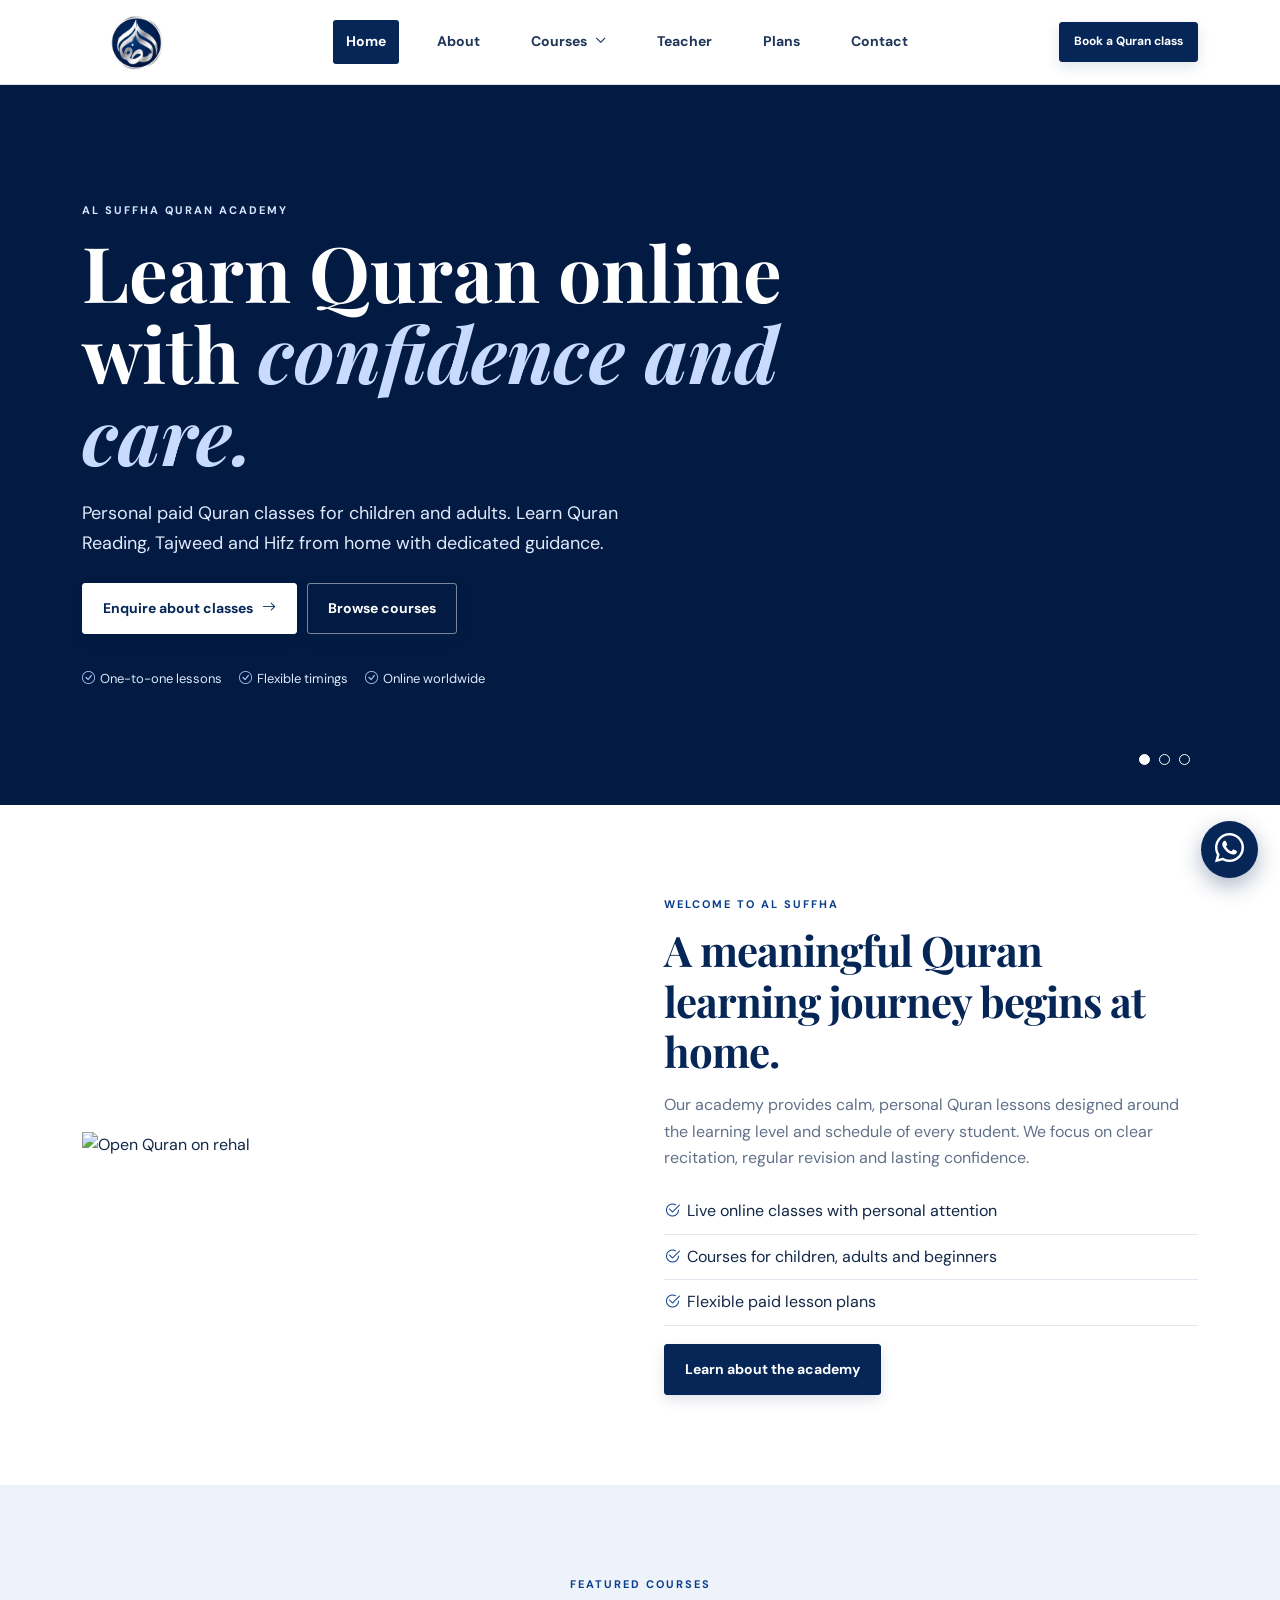
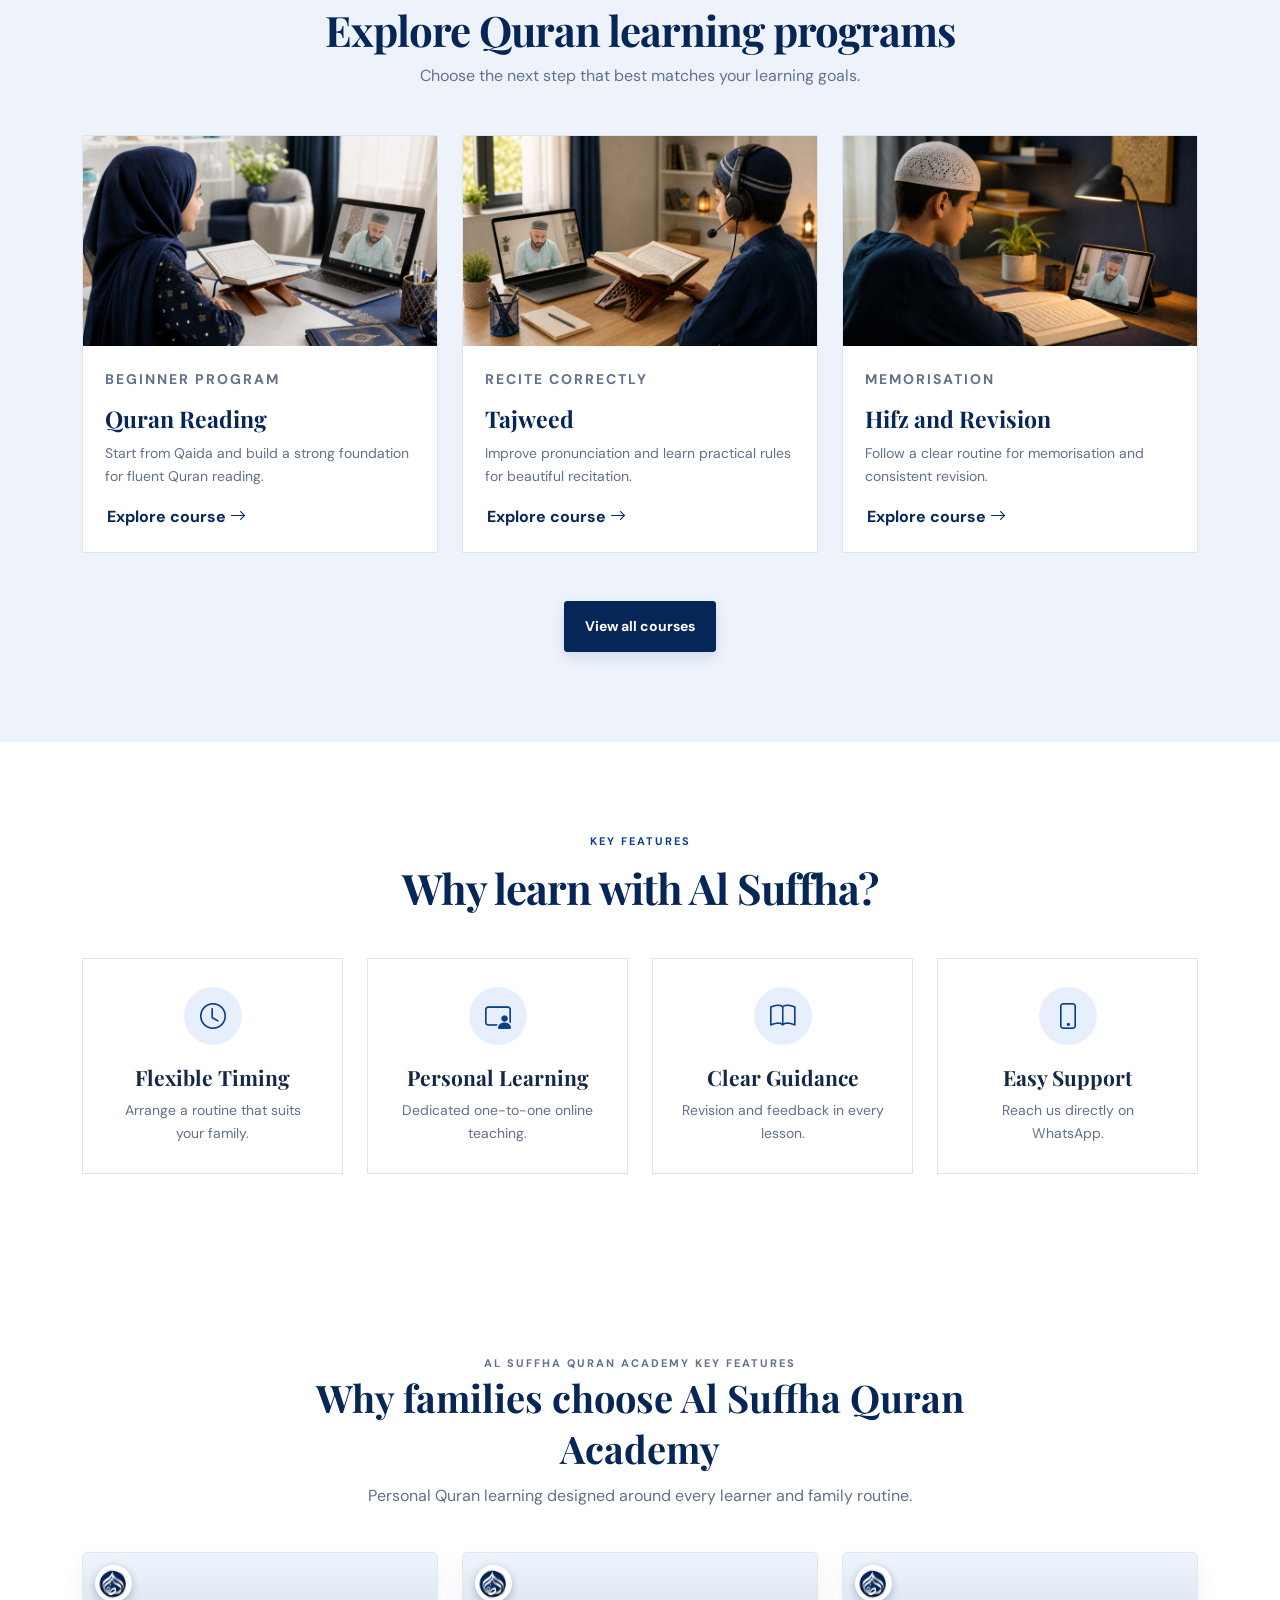
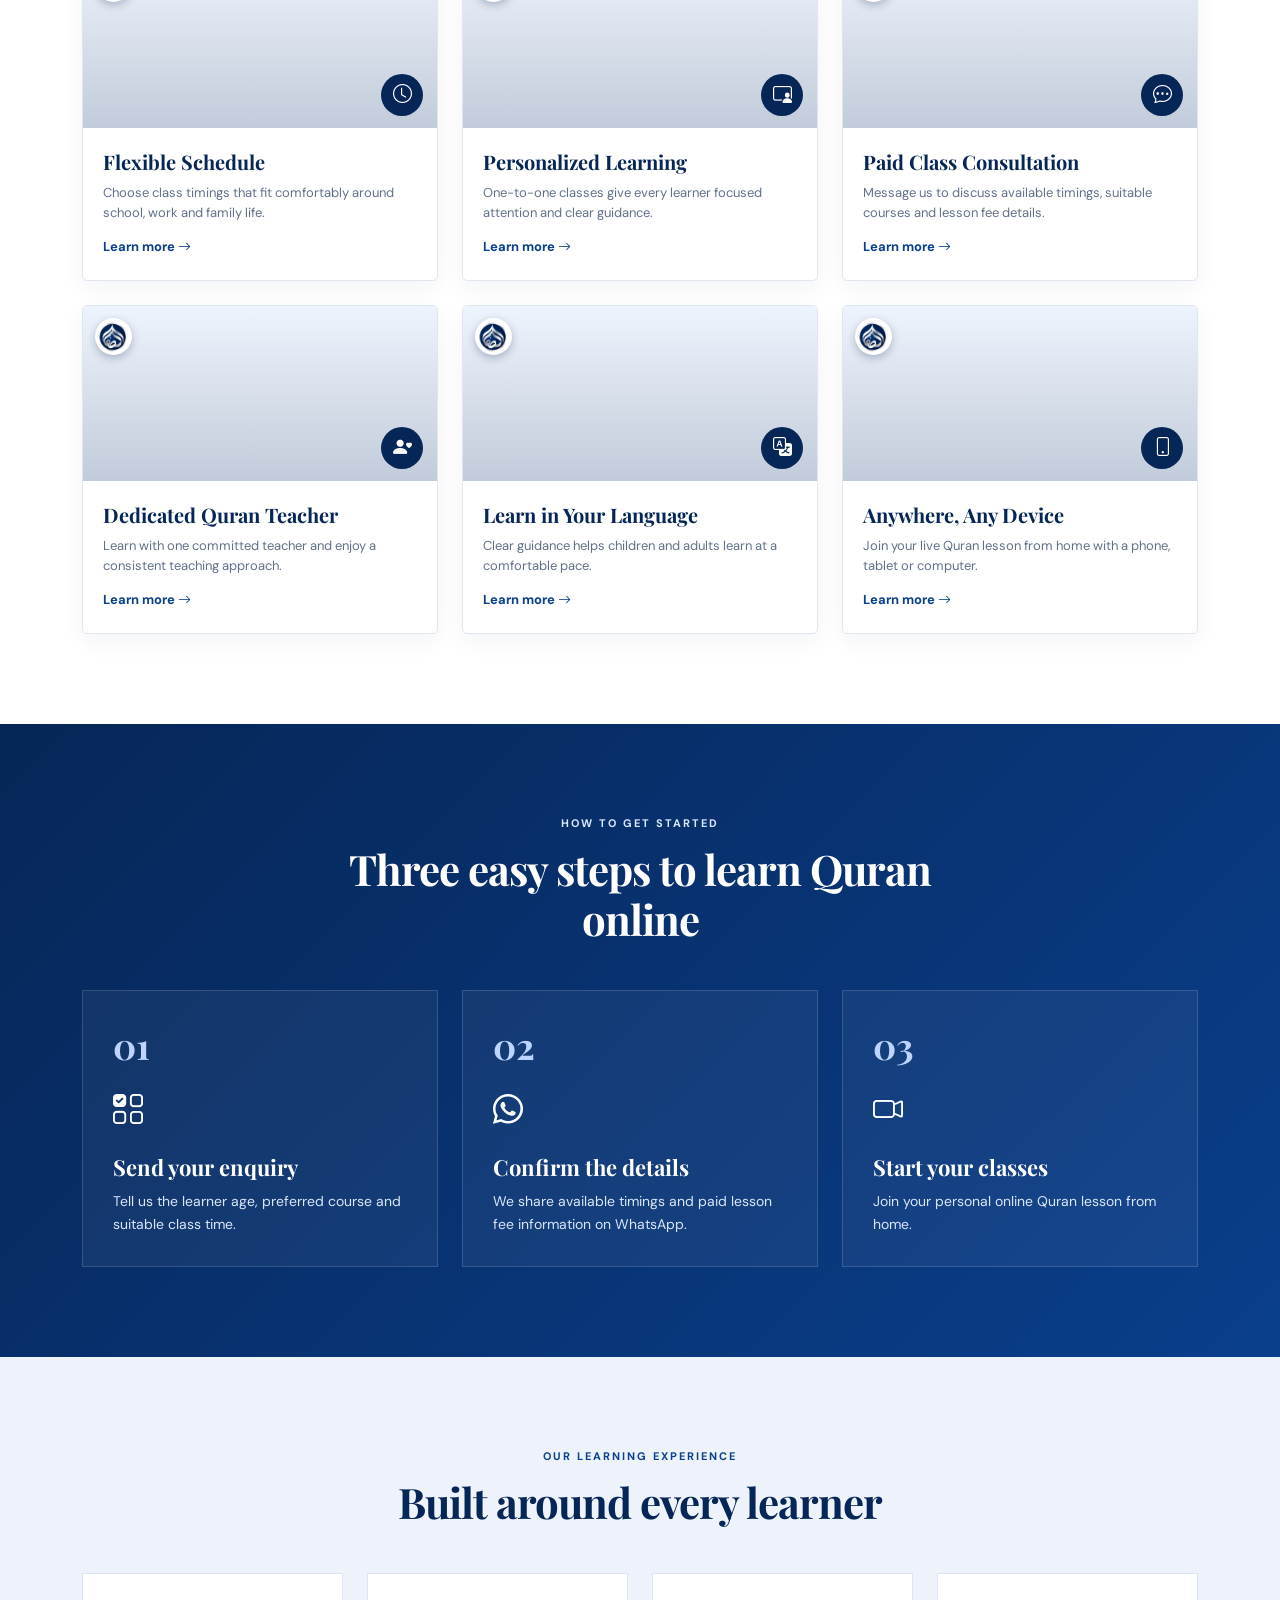
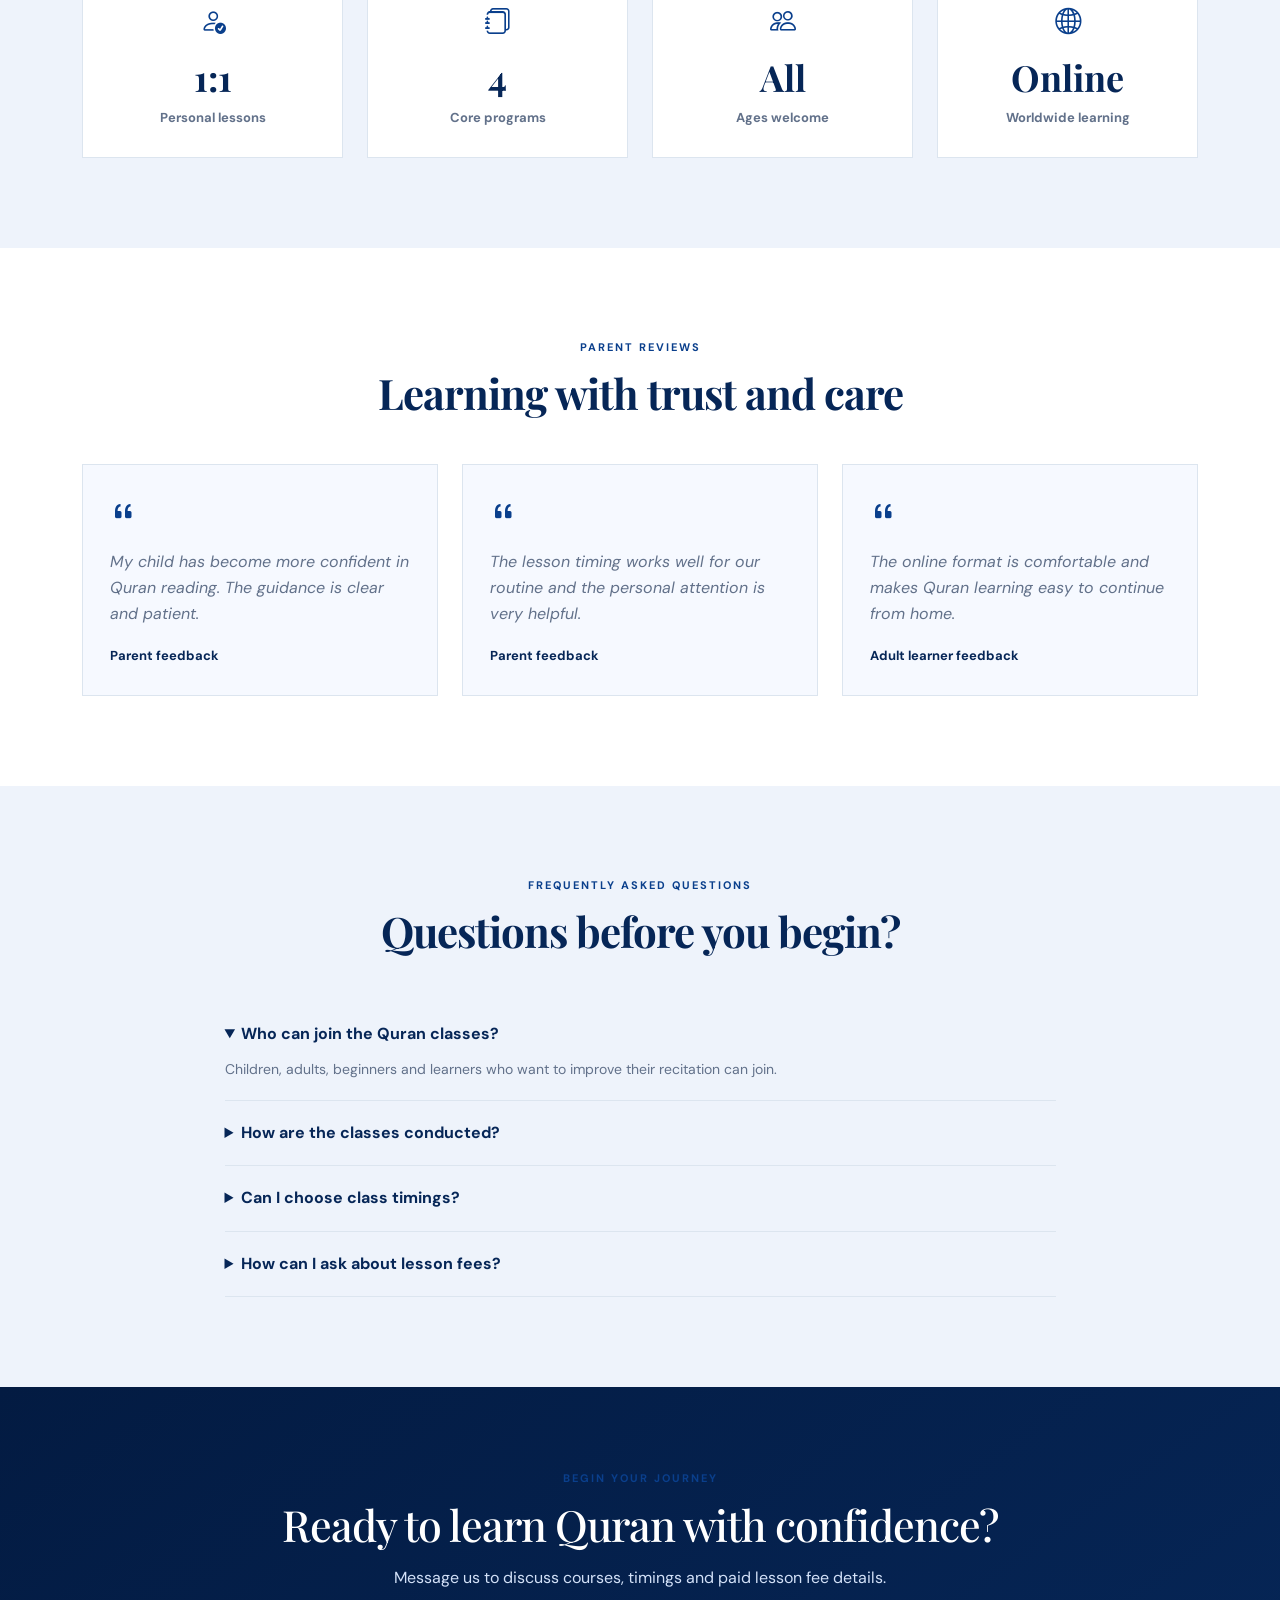
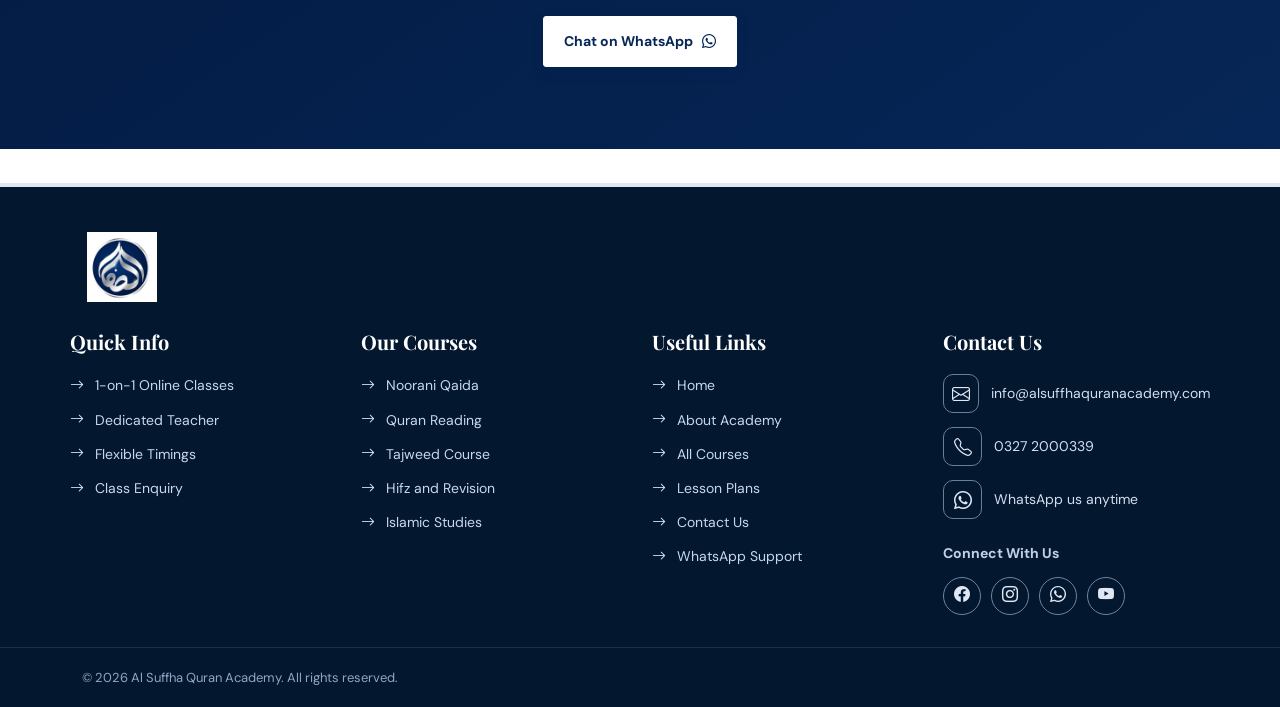
==== index.html @ f65ace81 "first commit" ====
<!doctype html><html lang="en"><head><meta charset="utf-8"><meta name="viewport" content="width=device-width,initial-scale=1"><title>Al Suffha Quran Academy | Learn Quran Online</title><meta name="description" content="Personal paid online Quran classes for children and adults."><link href="https://fonts.googleapis.com/css2?family=DM+Sans:wght@400;500;600;700&family=Playfair+Display:ital,wght@0,600;0,700;1,600&display=swap" rel="stylesheet"><link href="assets/vendor/bootstrap/css/bootstrap.min.css" rel="stylesheet"><link href="assets/vendor/bootstrap-icons/bootstrap-icons.css" rel="stylesheet"><link href="assets/css/main.css" rel="stylesheet"><link href="assets/css/responsive.css" rel="stylesheet"><style>
.ref-hero{min-height:720px;display:flex;align-items:center;position:relative;color:#fff;background:#031b42;overflow:hidden}.ref-hero:before{content:'';position:absolute;inset:0;background:linear-gradient(90deg,#031b42 0%,#031b42e8 44%,#031b4290 70%,#031b421f);z-index:1}.ref-hero:after{content:'';position:absolute;inset:0;background:url('https://images.unsplash.com/photo-1650083731760-d37a9ab6cf39?auto=format&fit=crop&w=2000&q=90') center/cover}.ref-hero .container{position:relative;z-index:2}.ref-hero h1{font:700 clamp(47px,6vw,80px)/1.06 'Playfair Display',serif;max-width:780px}.ref-hero h1 em{color:#c8dbff}.ref-hero .q-lead{color:#e0eafb;max-width:600px}.ref-hero .q-eyebrow{color:#d9e6ff}.ref-hero .q-button-light{background:#fff;color:var(--navy);border-color:#fff}.ref-hero .outline-btn{background:transparent;color:#fff;border-color:#ffffff77;margin-left:10px}.hero-points{display:flex;flex-wrap:wrap;gap:17px;margin-top:34px;font-size:13px;color:#dce8fa}.hero-points i{color:#a9c8ff;margin-right:5px}.welcome-img{width:100%;height:455px;object-fit:cover}.section-title{font:700 43px/1.18 'Playfair Display',serif;color:var(--navy)}.course-ref{overflow:hidden;height:100%;background:#fff;border:1px solid #dce4ef}.course-ref img{width:100%;height:210px;object-fit:cover}.course-ref div{padding:22px}.course-ref h3{font:700 23px 'Playfair Display',serif;color:var(--navy)}.course-ref p{color:var(--muted);font-size:14px}.feature-ref{height:100%;padding:28px;border:1px solid #dbe4f0;background:#fff;text-align:center}.feature-ref i{display:grid;place-items:center;width:58px;height:58px;border-radius:50%;margin:0 auto 18px;background:#e7effc;color:var(--blue);font-size:26px}.feature-ref h3{font:700 21px 'Playfair Display',serif}.feature-ref p{font-size:14px;color:var(--muted);margin:0}.steps-band{background:linear-gradient(135deg,var(--navy),var(--blue));color:#fff}.steps-band .q-eyebrow{color:#d9e7ff}.step-ref{position:relative;height:100%;padding:30px;background:#ffffff0c;border:1px solid #ffffff25}.step-ref span{font:700 36px 'Playfair Display',serif;color:#bcd4ff}.step-ref i{font-size:30px;margin:17px 0;display:block;color:#fff}.step-ref h3{font:700 22px 'Playfair Display',serif}.step-ref p{color:#dae6f8;font-size:14px;margin:0}.impact-card{height:100%;padding:27px;text-align:center;background:#fff;border:1px solid #dce5ef}.impact-card i{font-size:26px;color:var(--blue)}.impact-card strong{display:block;margin:9px 0 3px;font:700 36px 'Playfair Display',serif;color:var(--navy)}.impact-card span{font-size:13px;color:var(--muted);font-weight:700}.review-ref{height:100%;padding:27px;background:#f6f9ff;border:1px solid #dce5ef}.review-ref i{font-size:26px;color:var(--blue)}.review-ref p{font-style:italic;color:var(--muted);margin:14px 0}.review-ref strong{font-size:13px;color:var(--navy)}.faq-ref details{padding:19px 0;border-bottom:1px solid #dce5ef}.faq-ref summary{font-weight:700;color:var(--navy);cursor:pointer}.faq-ref p{margin:11px 0 0;color:var(--muted);font-size:14px}@media(max-width:575px){.ref-hero{min-height:610px}.ref-hero:before{background:#031b42df}.ref-hero h1{font-size:44px}.outline-btn{margin:9px 0 0!important}.welcome-img{height:310px}.section-title{font-size:34px}}</style></head>
<body class="quran-site"><header class="q-header"><div class="container d-flex justify-content-between align-items-center"><a class="q-brand" href="index.html"><span>Al Suffha Quran Academy</span></a><nav class="q-nav"><a href="index.html" class="active">Home</a><a href="about.html">About</a><a href="courses.html">Courses</a><a href="trainers.html">Teacher</a><a href="pricing.html">Plans</a><a href="contact.html">Contact</a></nav><a class="q-button q-button-sm" href="contact.html">Book a Quran class</a></div></header>
<main><section class="ref-hero"><div class="container"><p class="q-eyebrow">AL SUFFHA QURAN ACADEMY</p><h1>Learn Quran online with <em>confidence and care.</em></h1><p class="q-lead">Personal paid Quran classes for children and adults. Learn Quran Reading, Tajweed and Hifz from home with dedicated guidance.</p><a class="q-button q-button-light" href="contact.html">Enquire about classes <i class="bi bi-arrow-right"></i></a><a class="q-button outline-btn" href="courses.html">Browse courses</a><div class="hero-points"><span><i class="bi bi-check-circle"></i>One-to-one lessons</span><span><i class="bi bi-check-circle"></i>Flexible timings</span><span><i class="bi bi-check-circle"></i>Online worldwide</span></div></div></section>
<section class="q-section"><div class="container"><div class="row align-items-center g-5"><div class="col-lg-6"><img class="welcome-img" src="https://images.unsplash.com/photo-1646205037017-c95da70fe001?auto=format&fit=crop&w=1200&q=85" alt="Open Quran on rehal"></div><div class="col-lg-6"><p class="q-eyebrow">WELCOME TO AL SUFFHA</p><h2 class="section-title">A meaningful Quran learning journey begins at home.</h2><p class="q-muted mt-3">Our academy provides calm, personal Quran lessons designed around the learning level and schedule of every student. We focus on clear recitation, regular revision and lasting confidence.</p><ul class="q-list"><li><i class="bi bi-check2-circle"></i>Live online classes with personal attention</li><li><i class="bi bi-check2-circle"></i>Courses for children, adults and beginners</li><li><i class="bi bi-check2-circle"></i>Flexible paid lesson plans</li></ul><a class="q-button" href="about.html">Learn about the academy</a></div></div></div></section>
<section class="q-section q-soft"><div class="container"><div class="q-section-head"><p class="q-eyebrow">FEATURED COURSES</p><h2 class="section-title">Explore Quran learning programs</h2><p>Choose the next step that best matches your learning goals.</p></div><div class="row g-4"><div class="col-md-4"><article class="course-ref"><img src="assets/img/course-quran-reading-online.png" alt="Quran Reading"><div><p class="q-eyebrow">BEGINNER PROGRAM</p><h3>Quran Reading</h3><p>Start from Qaida and build a strong foundation for fluent Quran reading.</p><a class="q-link" href="courses.html">Explore course <i class="bi bi-arrow-right"></i></a></div></article></div><div class="col-md-4"><article class="course-ref"><img src="assets/img/course-tajweed-online.png" alt="Tajweed"><div><p class="q-eyebrow">RECITE CORRECTLY</p><h3>Tajweed</h3><p>Improve pronunciation and learn practical rules for beautiful recitation.</p><a class="q-link" href="courses.html">Explore course <i class="bi bi-arrow-right"></i></a></div></article></div><div class="col-md-4"><article class="course-ref"><img src="assets/img/course-hifz-online.png" alt="Hifz"><div><p class="q-eyebrow">MEMORISATION</p><h3>Hifz and Revision</h3><p>Follow a clear routine for memorisation and consistent revision.</p><a class="q-link" href="courses.html">Explore course <i class="bi bi-arrow-right"></i></a></div></article></div></div><div class="text-center mt-5"><a class="q-button" href="courses.html">View all courses</a></div></div></section>
<section class="q-section"><div class="container"><div class="q-section-head"><p class="q-eyebrow">KEY FEATURES</p><h2 class="section-title">Why learn with Al Suffha?</h2></div><div class="row g-4"><div class="col-md-3 col-6"><article class="feature-ref"><i class="bi bi-clock"></i><h3>Flexible Timing</h3><p>Arrange a routine that suits your family.</p></article></div><div class="col-md-3 col-6"><article class="feature-ref"><i class="bi bi-person-video3"></i><h3>Personal Learning</h3><p>Dedicated one-to-one online teaching.</p></article></div><div class="col-md-3 col-6"><article class="feature-ref"><i class="bi bi-book"></i><h3>Clear Guidance</h3><p>Revision and feedback in every lesson.</p></article></div><div class="col-md-3 col-6"><article class="feature-ref"><i class="bi bi-phone"></i><h3>Easy Support</h3><p>Reach us directly on WhatsApp.</p></article></div></div></div></section>
<section class="q-section steps-band"><div class="container"><div class="q-section-head"><p class="q-eyebrow">HOW TO GET STARTED</p><h2 class="text-white section-title">Three easy steps to learn Quran online</h2></div><div class="row g-4"><div class="col-md-4"><article class="step-ref"><span>01</span><i class="bi bi-ui-checks-grid"></i><h3>Send your enquiry</h3><p>Tell us the learner age, preferred course and suitable class time.</p></article></div><div class="col-md-4"><article class="step-ref"><span>02</span><i class="bi bi-whatsapp"></i><h3>Confirm the details</h3><p>We share available timings and paid lesson fee information on WhatsApp.</p></article></div><div class="col-md-4"><article class="step-ref"><span>03</span><i class="bi bi-camera-video"></i><h3>Start your classes</h3><p>Join your personal online Quran lesson from home.</p></article></div></div></div></section>
<section class="q-section q-soft"><div class="container"><div class="q-section-head"><p class="q-eyebrow">OUR LEARNING EXPERIENCE</p><h2 class="section-title">Built around every learner</h2></div><div class="row g-4"><div class="col-6 col-lg-3"><div class="impact-card"><i class="bi bi-person-check"></i><strong>1:1</strong><span>Personal lessons</span></div></div><div class="col-6 col-lg-3"><div class="impact-card"><i class="bi bi-journals"></i><strong>4</strong><span>Core programs</span></div></div><div class="col-6 col-lg-3"><div class="impact-card"><i class="bi bi-people"></i><strong>All</strong><span>Ages welcome</span></div></div><div class="col-6 col-lg-3"><div class="impact-card"><i class="bi bi-globe2"></i><strong>Online</strong><span>Worldwide learning</span></div></div></div></div></section>
<section class="q-section"><div class="container"><div class="q-section-head"><p class="q-eyebrow">PARENT REVIEWS</p><h2 class="section-title">Learning with trust and care</h2></div><div class="row g-4"><div class="col-md-4"><article class="review-ref"><i class="bi bi-quote"></i><p>My child has become more confident in Quran reading. The guidance is clear and patient.</p><strong>Parent feedback</strong></article></div><div class="col-md-4"><article class="review-ref"><i class="bi bi-quote"></i><p>The lesson timing works well for our routine and the personal attention is very helpful.</p><strong>Parent feedback</strong></article></div><div class="col-md-4"><article class="review-ref"><i class="bi bi-quote"></i><p>The online format is comfortable and makes Quran learning easy to continue from home.</p><strong>Adult learner feedback</strong></article></div></div></div></section>
<section class="q-section q-soft"><div class="container"><div class="q-section-head"><p class="q-eyebrow">FREQUENTLY ASKED QUESTIONS</p><h2 class="section-title">Questions before you begin?</h2></div><div class="row justify-content-center"><div class="col-lg-9 faq-ref"><details open><summary>Who can join the Quran classes?</summary><p>Children, adults, beginners and learners who want to improve their recitation can join.</p></details><details><summary>How are the classes conducted?</summary><p>Lessons are live and online. You can join with a phone, tablet or computer.</p></details><details><summary>Can I choose class timings?</summary><p>Yes. We discuss available timings and arrange a suitable routine.</p></details><details><summary>How can I ask about lesson fees?</summary><p>Message us on WhatsApp with learner details to receive current paid lesson fee information.</p></details></div></div></div></section>
<section class="q-cta"><div class="container"><p class="q-eyebrow">BEGIN YOUR JOURNEY</p><h2>Ready to learn Quran with confidence?</h2><p>Message us to discuss courses, timings and paid lesson fee details.</p><a class="q-button q-button-light" href="https://wa.me/923272000339">Chat on WhatsApp <i class="bi bi-whatsapp"></i></a></div></section></main>
<footer class="q-footer"><div class="container"><div class="row gy-4"><div class="col-lg-5"><h4>Al Suffha Quran Academy</h4><p>Personal online Quran learning for children and adults. Learn with purpose, grow with faith.</p></div><div class="col-6 col-lg-2"><h4>Explore</h4><ul><li><a href="about.html">About us</a></li><li><a href="courses.html">Our courses</a></li><li><a href="trainers.html">Teacher</a></li></ul></div><div class="col-6 col-lg-2"><h4>Support</h4><ul><li><a href="contact.html">Class enquiry</a></li><li><a href="pricing.html">Lesson plans</a></li><li><a href="https://wa.me/923272000339">WhatsApp us</a></li></ul></div><div class="col-lg-3"><h4>Contact</h4><p>0327 2000339<br>info@alsuffhaquranacademy.com<br>Online — Worldwide</p></div></div><div class="q-footer-bottom">© 2026 Al Suffha Quran Academy. All rights reserved.</div></div></footer><script src="assets/js/quran-mobile.js"></script></body></html>
---- assets/css/main.css ----
:root{--navy:#062657;--navy-deep:#031b42;--blue:#0a3f8c;--silver:#d9dde5;--silver-dark:#9fa8b8;--cream:#f6f8fc;--soft:#eef3fb;--text:#132847;--muted:#62718a}*{box-sizing:border-box}body.quran-site{margin:0;padding-top:85px;color:var(--text);font:16px/1.65 'DM Sans',Arial,sans-serif}.q-header{position:fixed;top:0;right:0;left:0;z-index:1000;background:#fffffff5;padding:11px 0;border-bottom:1px solid #dce3ee;backdrop-filter:blur(12px)}.q-brand{display:block;width:112px;height:62px;background:url('../img/al-suffha-logo.png') center/contain no-repeat;text-decoration:none}.q-brand>span{display:none}.q-nav{display:flex;gap:25px}.q-nav a{color:#1f3658;text-decoration:none;font-size:14px;font-weight:700}.q-nav a:hover,.q-nav .active{color:var(--blue)}.q-button{display:inline-flex;gap:9px;align-items:center;padding:13px 20px;background:var(--navy);border:1px solid var(--navy);border-radius:3px;color:#fff;text-decoration:none;font-size:14px;font-weight:700;box-shadow:0 5px 13px #06265720}.q-button:hover{background:var(--blue);border-color:var(--blue);color:#fff}.q-button-sm{padding:9px 14px;font-size:12px}.q-eyebrow{margin:0 0 12px;color:var(--blue);font-size:11px;font-weight:700;letter-spacing:2px}.q-hero{padding:110px 0 95px;background:linear-gradient(120deg,#f7f9fd,#e7eef9);position:relative;overflow:hidden}.q-hero:before{content:'';position:absolute;inset:0;background-image:radial-gradient(#0a3f8c44 1px,transparent 1px);background-size:27px 27px;mask-image:linear-gradient(90deg,transparent 20%,#000)}.q-hero h1,.q-page-hero h1,.q-section h2,.q-cta h2{font-family:'Playfair Display',serif;letter-spacing:-1px}.q-hero h1{font-size:clamp(45px,5vw,70px);line-height:1.08}.q-hero h1 em{color:var(--blue)}.q-lead,.q-page-hero>div>p:not(.q-eyebrow){color:var(--muted);font-size:18px;max-width:630px;margin:24px 0}.q-link{padding:13px 2px;color:var(--navy);font-weight:700;text-decoration:none}.q-trust{display:flex;gap:22px;flex-wrap:wrap;margin-top:34px;font-size:13px}.q-trust i{color:var(--blue)}.q-hero-card{background:linear-gradient(145deg,var(--navy),var(--blue));color:#fff;padding:55px 38px;box-shadow:18px 18px var(--silver)}.q-hero-card p{font-size:11px;color:#dbe6f7;letter-spacing:1.5px;text-transform:uppercase}.arabic{direction:rtl;font:38px serif;margin:30px 0 7px}.q-card-line{height:1px;background:#ffffff55;margin:28px 0}.q-section{padding:90px 0}.q-section h2{font-size:42px;line-height:1.2}.q-section-head{max-width:630px;margin:0 auto 45px;text-align:center}.q-section-head>p:last-child,.q-muted{color:var(--muted)}.q-program,.q-info-card{height:100%;padding:32px 28px;border:1px solid #dce4ef;background:#fff;transition:.2s}.q-program:hover,.q-info-card:hover{box-shadow:0 15px 35px #06265714;transform:translateY(-4px)}.q-program>i,.q-info-card>i{font-size:28px;color:var(--blue)}.q-program h3,.q-info-card h3{font:700 25px 'Playfair Display',serif;margin:17px 0 9px}.q-program p,.q-info-card p{color:var(--muted);font-size:14px}.q-program.featured{background:linear-gradient(145deg,var(--navy),var(--blue));color:#fff;border-color:var(--navy)}.q-program.featured p{color:#ffffffcf}.q-program a{color:var(--blue);font-weight:700;text-decoration:none}.q-program.featured a{color:#dbe8ff}.q-soft{background:var(--soft)}.q-steps>div{display:flex;gap:20px;padding:17px 0;border-bottom:1px solid #ced9e8}.q-steps b{color:var(--blue);font:24px 'Playfair Display',serif}.q-steps small{display:block;color:var(--muted)}.q-page-hero{padding:92px 0 82px;text-align:center;background:linear-gradient(130deg,#f8faff,#e6eefb)}.q-page-hero h1{max-width:820px;margin:auto;font-size:clamp(41px,5vw,62px);line-height:1.15}.q-page-hero>div>p:not(.q-eyebrow){margin:17px auto 0}.q-page-hero .q-button{margin-top:25px}.q-list{list-style:none;padding:0;margin:18px 0}.q-list li{padding:9px 0;border-bottom:1px solid #e2e8f1}.q-list i{color:var(--blue);margin-right:7px}.q-cta{padding:82px 0;background:linear-gradient(145deg,var(--navy-deep),var(--navy));color:#fff;text-align:center}.q-cta h2{font-size:43px}.q-cta>div>p:not(.q-eyebrow){color:#d3e1f8;margin:14px auto 25px}.q-button-light{background:#fff;border-color:#fff;color:var(--navy)}.q-button-light:hover{background:var(--silver);border-color:var(--silver);color:var(--navy)}.q-footer{background:var(--navy-deep);color:#fff;padding:62px 0 25px}.q-footer .container:before{content:'';display:block;width:112px;height:82px;background:url('../img/al-suffha-logo.png') center/contain no-repeat;margin-bottom:18px}.q-footer h4{font:700 18px 'Playfair Display',serif;margin-bottom:16px}.q-footer p,.q-footer li{color:#c2d0e6;font-size:14px}.q-footer ul{list-style:none;padding:0}.q-footer a{color:#e4ecf8;text-decoration:none}.q-footer a:hover{color:#fff}.q-footer-bottom{border-top:1px solid #ffffff1a;margin-top:28px;padding-top:20px;color:#9db0cb;font-size:13px}.q-form{padding:35px;background:var(--soft);border:1px solid #d6e0ef}.q-form label{font-size:13px;font-weight:700;margin-bottom:7px}.q-form input,.q-form select,.q-form textarea{width:100%;padding:12px;border:1px solid #cbd8ea;background:#fff;border-radius:2px}.q-form input:focus,.q-form select:focus,.q-form textarea:focus{outline:2px solid #0a3f8c33;border-color:var(--blue)}.q-map{width:100%;height:400px;border:0;display:block}.q-contact-line{display:flex;gap:14px;align-items:flex-start;margin:18px 0}.q-contact-line i{display:grid;place-items:center;flex:0 0 42px;height:42px;background:var(--soft);color:var(--blue);font-size:19px}.q-contact-line strong,.q-contact-line span{display:block}.q-contact-line span{color:var(--muted);font-size:14px}@media(max-width:991px){.q-nav{display:none}.q-header .q-button-sm{display:none}.q-hero{padding:70px 0}.q-hero-card{margin-top:20px}}@media(max-width:575px){.q-section{padding:62px 0}.q-section h2,.q-cta h2{font-size:34px}.q-hero h1{font-size:43px}}
.q-nav a{position:relative;padding:10px 13px;border-radius:3px}.q-nav a.active{background:var(--navy);color:#fff}.q-nav a.active:hover{background:var(--blue);color:#fff}
---- assets/css/responsive.css ----
.q-mobile-toggle { display: none; }
.q-mobile-menu { display: none; }
.quran-site > .q-footer { margin-top: 34px; }
html, body { max-width: 100%; overflow-x: hidden; }
img { max-width: 100%; }

@media (max-width: 991px) {
  .q-header { padding: 9px 0; }
  .q-header .container { min-height: 58px; }
  .q-brand { width: 94px; height: 54px; flex: 0 0 auto; }
  .q-nav { display: none !important; }
  .q-header .q-button-sm { display: none; }
  .q-mobile-toggle { width: 45px; height: 42px; display: grid; place-items: center; border: 1px solid #d5dfed; border-radius: 3px; background: #fff; color: var(--navy); font-size: 23px; }
  .q-mobile-menu { display: block; position: fixed; inset: 0; z-index: 999; visibility: hidden; opacity: 0; transition: .25s; }
  .q-mobile-menu.is-open { visibility: visible; opacity: 1; }
  .q-mobile-menu__overlay { position: absolute; inset: 0; background: #031b4299; }
  .q-mobile-menu__panel { position: absolute; top: 0; right: 0; width: min(335px, 88vw); height: 100%; overflow-y: auto; padding: 25px; background: #fff; transform: translateX(105%); transition: transform .3s ease; box-shadow: -8px 0 30px #031b4230; }
  .q-mobile-menu.is-open .q-mobile-menu__panel { transform: translateX(0); }
  .q-mobile-menu__head { display: flex; align-items: center; justify-content: space-between; border-bottom: 1px solid #e0e7f0; padding-bottom: 18px; margin-bottom: 14px; }
  .q-mobile-menu__brand { color: var(--navy); font: 700 19px 'Playfair Display',serif; }
  .q-mobile-menu__close { border: 0; background: transparent; color: var(--navy); font-size: 26px; }
  .q-mobile-menu nav a { display: block; padding: 13px 12px; border-bottom: 1px solid #edf0f5; color: var(--text); text-decoration: none; font-weight: 700; }
  .q-mobile-menu nav a.active { margin-top: 7px; background: var(--navy); color: #fff; border-radius: 3px; border-bottom: 0; }
  .q-mobile-menu .q-button { display: flex; justify-content: center; margin-top: 24px; }
  body.q-mobile-lock { overflow: hidden; }
  .premium-hero { min-height: 650px; }
  .premium-hero:before { background: linear-gradient(90deg,#031b42f2,#031b42ce); }
  .intro-panel { margin-top: 0; }
  .intro-panel .row { box-shadow: none; }
  .intro-panel article { min-height: auto; }
  .home-image { height: 390px; }
  .q-page-hero { padding: 70px 0 62px; }
  .q-section { padding: 65px 0; }
  .q-footer { padding-top: 48px; }
  .teacher-info-grid { grid-template-columns: repeat(2, minmax(0, 1fr)); }
  .support-box, .teacher-cta-box { border-radius: 4px; }
  .reference-feature-card, .course-ref, .course-visual-card { min-width: 0; }
}
@media (max-width: 575px) {
  .quran-site > .q-footer { margin-top: 20px; }
  body.quran-site { font-size: 15px; }
  .container { padding-left: 18px; padding-right: 18px; }
  .premium-hero { min-height: 590px; padding: 75px 0; }
  .premium-hero h1 { font-size: 44px; letter-spacing: -1px; }
  .premium-hero .q-lead { font-size: 16px; }
  .premium-hero .q-button { margin: 4px 0; width: 100%; justify-content: center; }
  .hero-note { font-size: 12px; margin-top: 26px; }
  .q-section h2, .q-cta h2 { font-size: 33px; }
  .q-page-hero h1 { font-size: 39px; }
  .q-page-hero>div>p:not(.q-eyebrow) { font-size: 16px; }
  .home-image { height: 300px; }
  .image-frame:after { width: 90px; height: 90px; border-width: 8px; bottom: -16px; left: -12px; }
  .course-photo { height: 190px; }
  .q-form { padding: 22px 17px; }
  .q-map { height: 290px; }
  .q-footer .container:before { width: 95px; height: 70px; }
  .q-footer h4 { margin-top: 12px; }
  .q-footer-bottom { margin-top: 12px; }
  .q-cta { padding: 62px 0; }
  .q-button { max-width: 100%; white-space: normal; justify-content: center; text-align: center; }
  .q-contact-line { align-items: center; }
  .q-contact-line span { overflow-wrap: anywhere; }
  .teacher-info-grid { grid-template-columns: 1fr; }
  .support-box, .teacher-cta-box { padding: 28px 20px; }
  .plan-card-featured { transform: none !important; }
  .premium-footer .row > div { margin-bottom: 8px; }
}
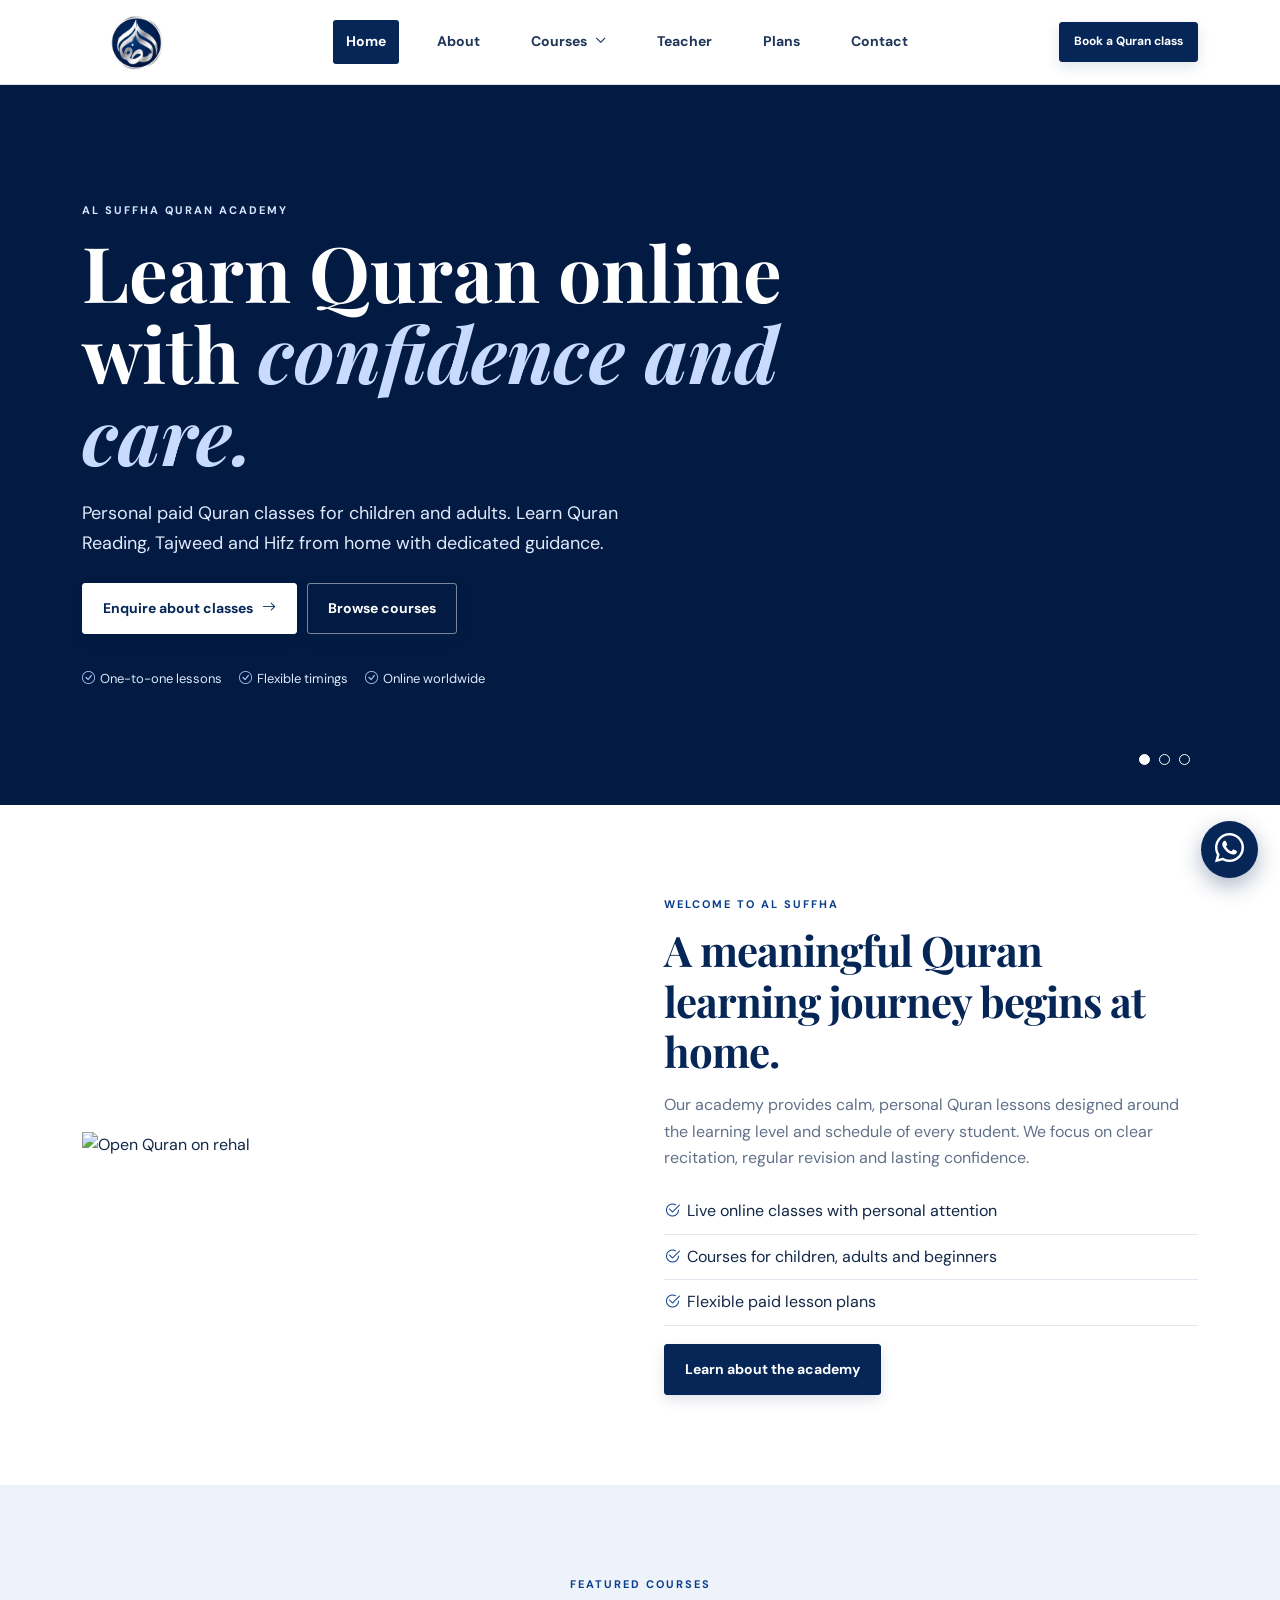
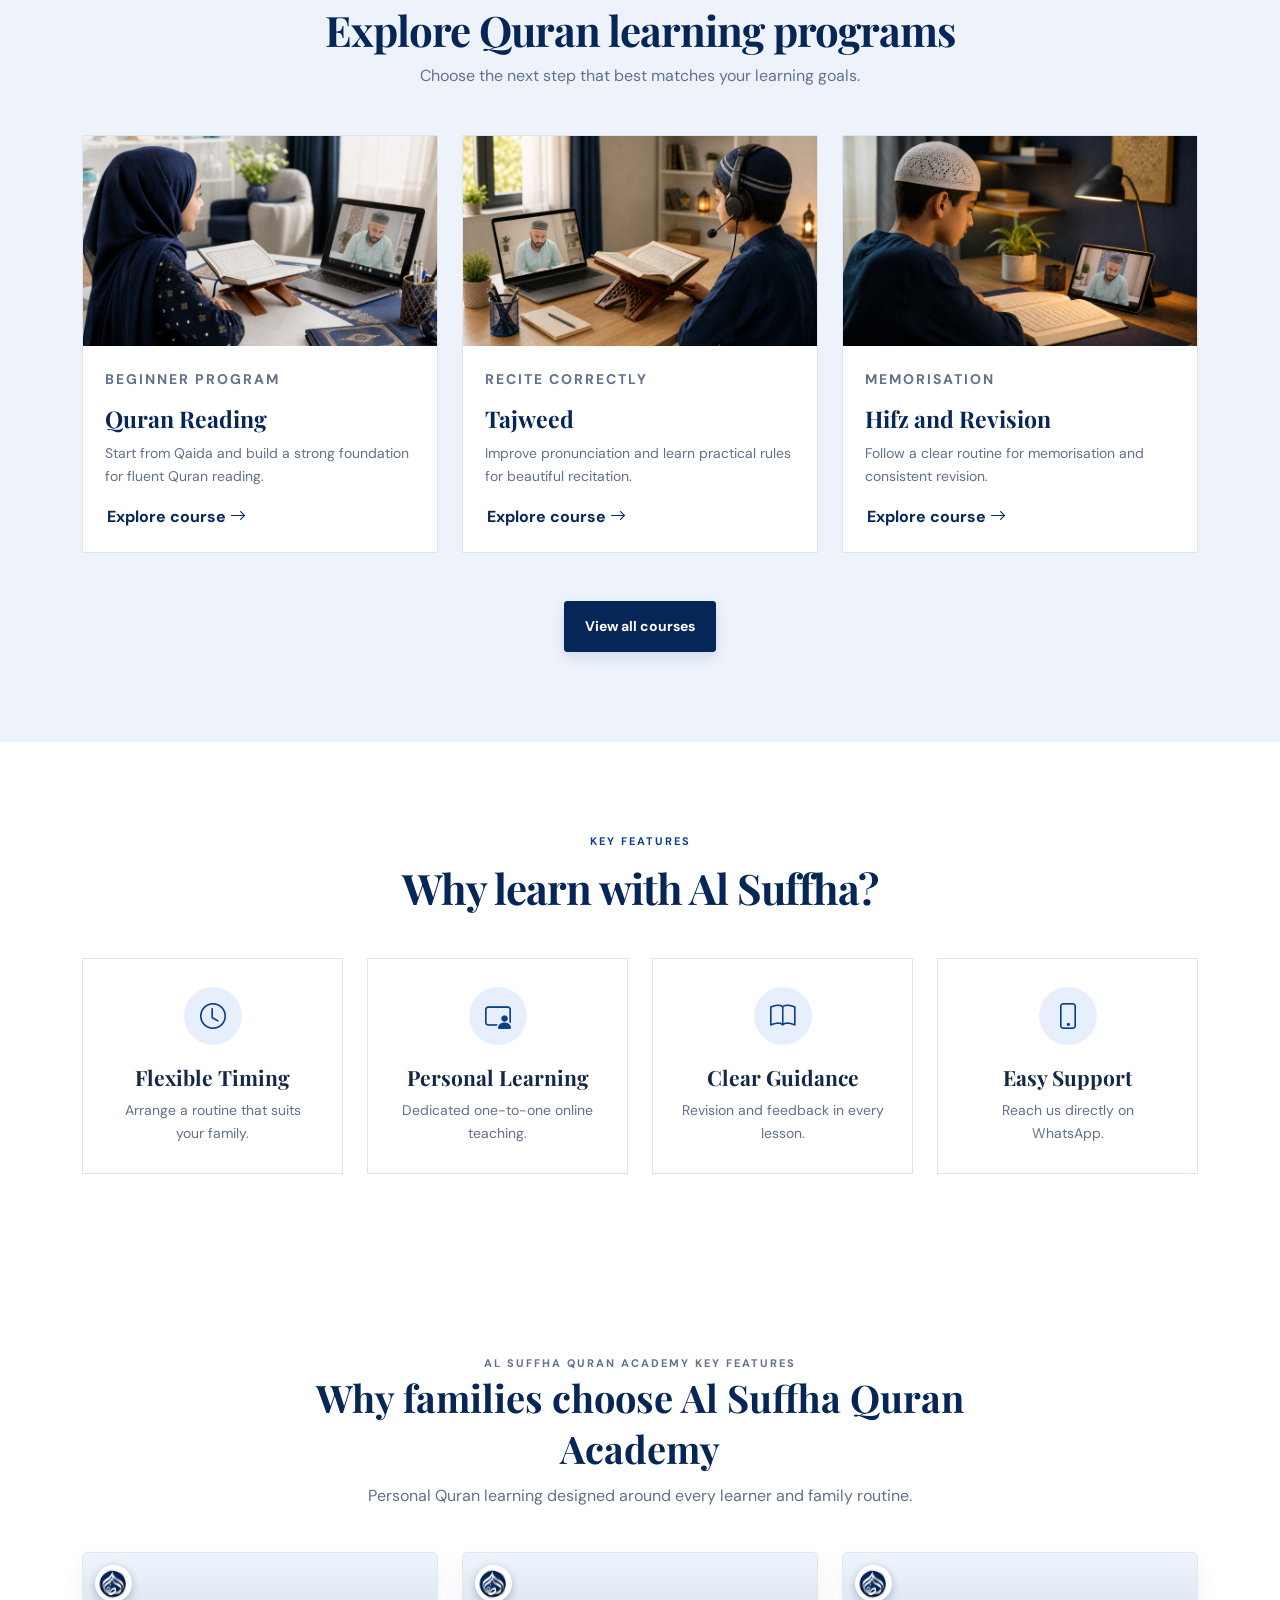
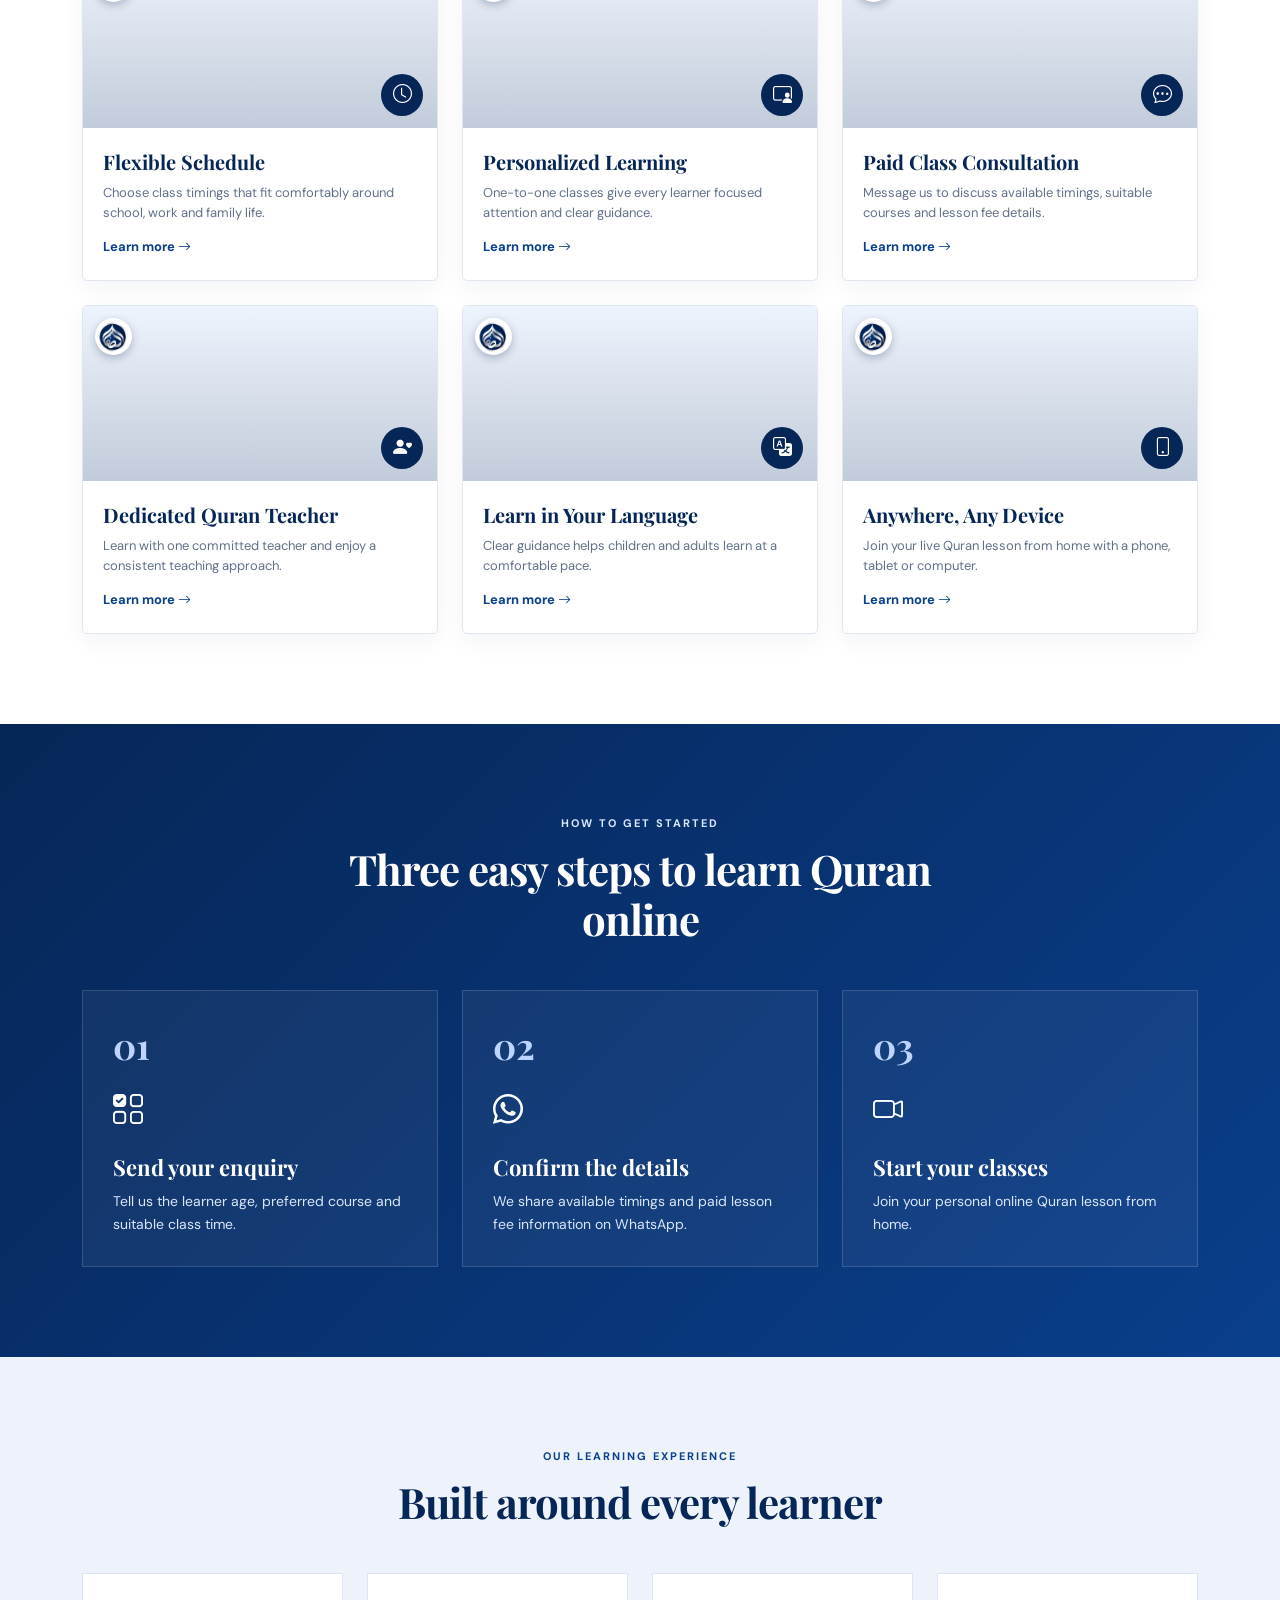
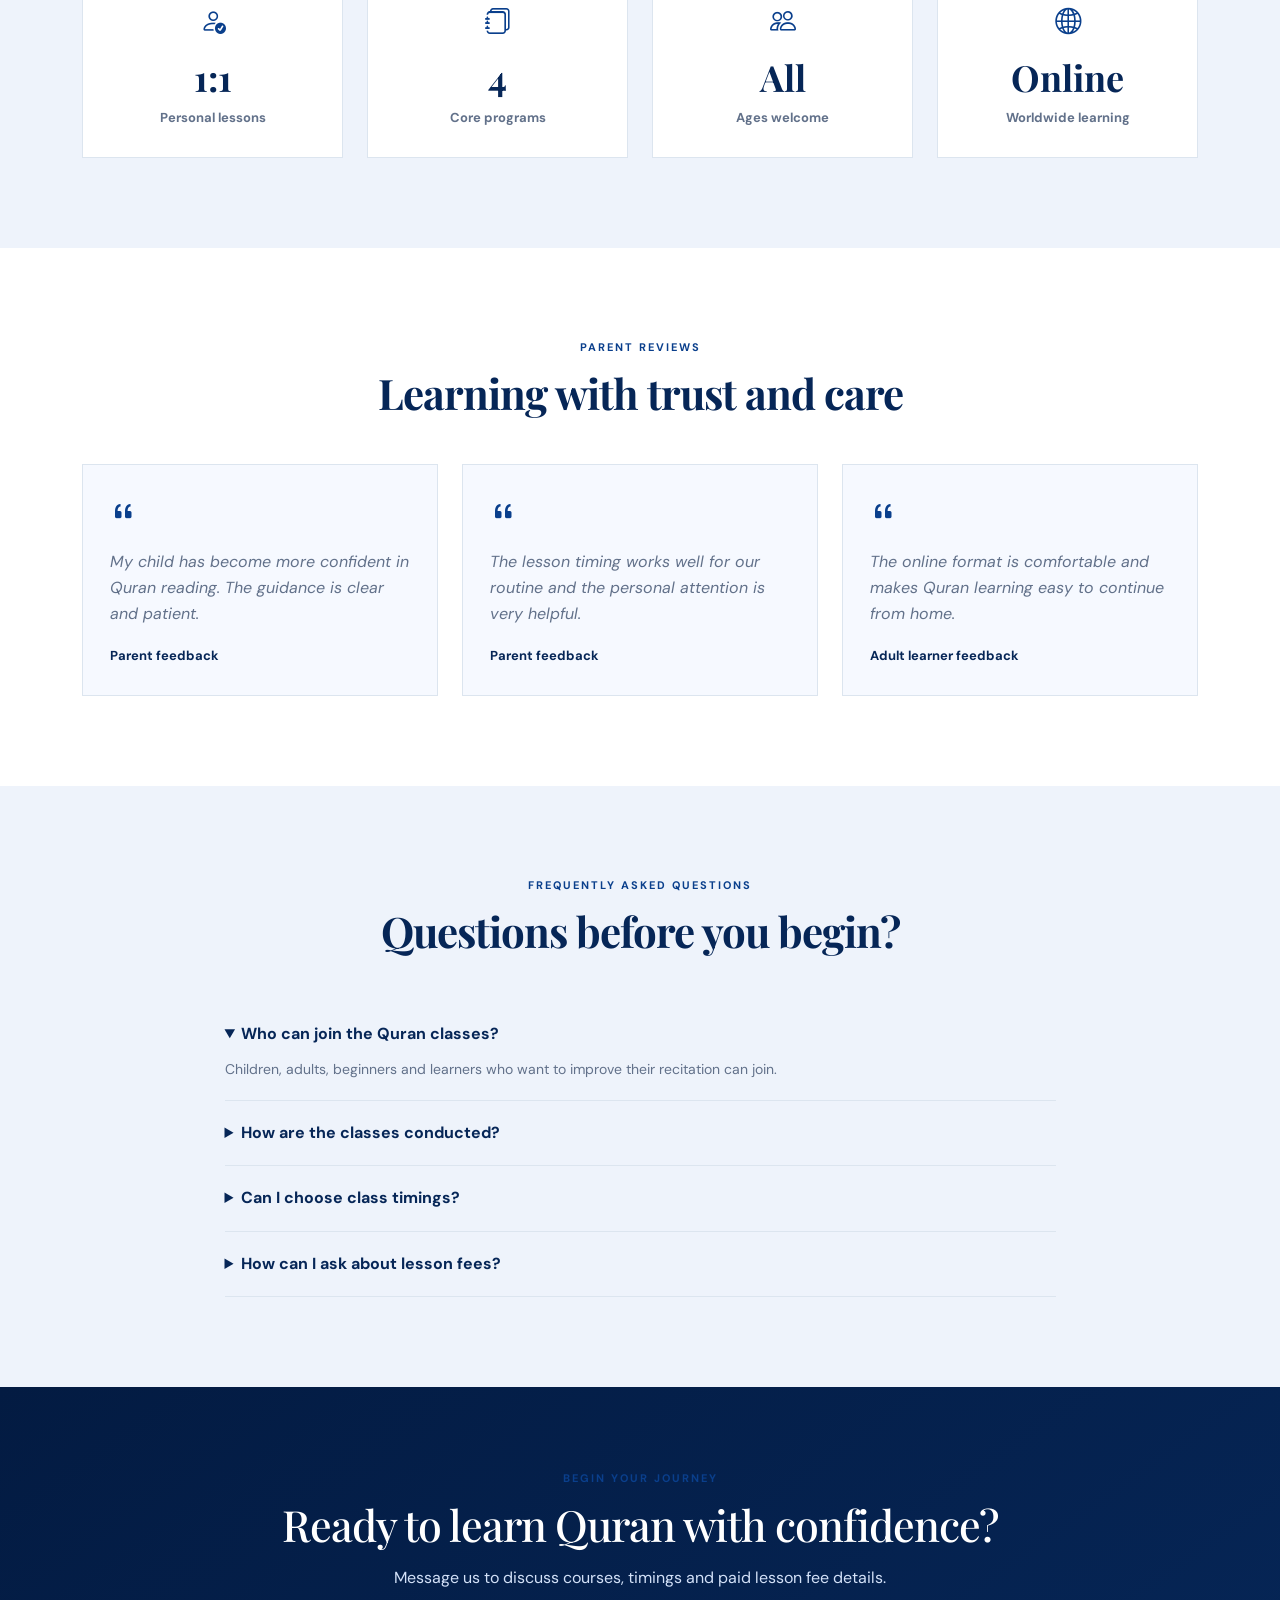
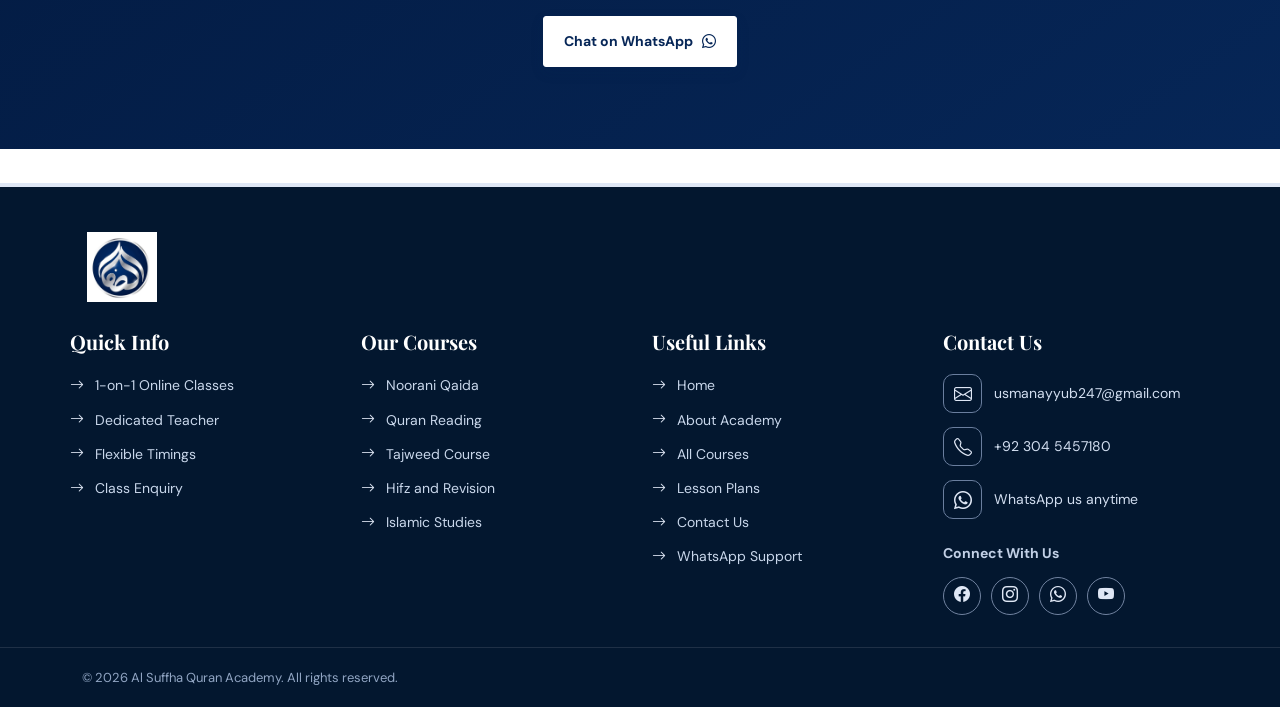
==== commit 3aafc832: "new upodate" ====
--- a/index.html
+++ b/index.html
@@ -9,5 +9,5 @@
 <section class="q-section q-soft"><div class="container"><div class="q-section-head"><p class="q-eyebrow">OUR LEARNING EXPERIENCE</p><h2 class="section-title">Built around every learner</h2></div><div class="row g-4"><div class="col-6 col-lg-3"><div class="impact-card"><i class="bi bi-person-check"></i><strong>1:1</strong><span>Personal lessons</span></div></div><div class="col-6 col-lg-3"><div class="impact-card"><i class="bi bi-journals"></i><strong>4</strong><span>Core programs</span></div></div><div class="col-6 col-lg-3"><div class="impact-card"><i class="bi bi-people"></i><strong>All</strong><span>Ages welcome</span></div></div><div class="col-6 col-lg-3"><div class="impact-card"><i class="bi bi-globe2"></i><strong>Online</strong><span>Worldwide learning</span></div></div></div></div></section>
 <section class="q-section"><div class="container"><div class="q-section-head"><p class="q-eyebrow">PARENT REVIEWS</p><h2 class="section-title">Learning with trust and care</h2></div><div class="row g-4"><div class="col-md-4"><article class="review-ref"><i class="bi bi-quote"></i><p>My child has become more confident in Quran reading. The guidance is clear and patient.</p><strong>Parent feedback</strong></article></div><div class="col-md-4"><article class="review-ref"><i class="bi bi-quote"></i><p>The lesson timing works well for our routine and the personal attention is very helpful.</p><strong>Parent feedback</strong></article></div><div class="col-md-4"><article class="review-ref"><i class="bi bi-quote"></i><p>The online format is comfortable and makes Quran learning easy to continue from home.</p><strong>Adult learner feedback</strong></article></div></div></div></section>
 <section class="q-section q-soft"><div class="container"><div class="q-section-head"><p class="q-eyebrow">FREQUENTLY ASKED QUESTIONS</p><h2 class="section-title">Questions before you begin?</h2></div><div class="row justify-content-center"><div class="col-lg-9 faq-ref"><details open><summary>Who can join the Quran classes?</summary><p>Children, adults, beginners and learners who want to improve their recitation can join.</p></details><details><summary>How are the classes conducted?</summary><p>Lessons are live and online. You can join with a phone, tablet or computer.</p></details><details><summary>Can I choose class timings?</summary><p>Yes. We discuss available timings and arrange a suitable routine.</p></details><details><summary>How can I ask about lesson fees?</summary><p>Message us on WhatsApp with learner details to receive current paid lesson fee information.</p></details></div></div></div></section>
-<section class="q-cta"><div class="container"><p class="q-eyebrow">BEGIN YOUR JOURNEY</p><h2>Ready to learn Quran with confidence?</h2><p>Message us to discuss courses, timings and paid lesson fee details.</p><a class="q-button q-button-light" href="https://wa.me/923272000339">Chat on WhatsApp <i class="bi bi-whatsapp"></i></a></div></section></main>
-<footer class="q-footer"><div class="container"><div class="row gy-4"><div class="col-lg-5"><h4>Al Suffha Quran Academy</h4><p>Personal online Quran learning for children and adults. Learn with purpose, grow with faith.</p></div><div class="col-6 col-lg-2"><h4>Explore</h4><ul><li><a href="about.html">About us</a></li><li><a href="courses.html">Our courses</a></li><li><a href="trainers.html">Teacher</a></li></ul></div><div class="col-6 col-lg-2"><h4>Support</h4><ul><li><a href="contact.html">Class enquiry</a></li><li><a href="pricing.html">Lesson plans</a></li><li><a href="https://wa.me/923272000339">WhatsApp us</a></li></ul></div><div class="col-lg-3"><h4>Contact</h4><p>0327 2000339<br>info@alsuffhaquranacademy.com<br>Online — Worldwide</p></div></div><div class="q-footer-bottom">© 2026 Al Suffha Quran Academy. All rights reserved.</div></div></footer><script src="assets/js/quran-mobile.js"></script></body></html>
+<section class="q-cta"><div class="container"><p class="q-eyebrow">BEGIN YOUR JOURNEY</p><h2>Ready to learn Quran with confidence?</h2><p>Message us to discuss courses, timings and paid lesson fee details.</p><a class="q-button q-button-light" href="https://wa.me/923045457180">Chat on WhatsApp <i class="bi bi-whatsapp"></i></a></div></section></main>
+<footer class="q-footer"><div class="container"><div class="row gy-4"><div class="col-lg-5"><h4>Al Suffha Quran Academy</h4><p>Personal online Quran learning for children and adults. Learn with purpose, grow with faith.</p></div><div class="col-6 col-lg-2"><h4>Explore</h4><ul><li><a href="about.html">About us</a></li><li><a href="courses.html">Our courses</a></li><li><a href="trainers.html">Teacher</a></li></ul></div><div class="col-6 col-lg-2"><h4>Support</h4><ul><li><a href="contact.html">Class enquiry</a></li><li><a href="pricing.html">Lesson plans</a></li><li><a href="https://wa.me/923045457180">WhatsApp us</a></li></ul></div><div class="col-lg-3"><h4>Contact</h4><p>+92 304 5457180<br>usmanayyub247@gmail.com<br>Online — Worldwide</p></div></div><div class="q-footer-bottom">© 2026 Al Suffha Quran Academy. All rights reserved.</div></div></footer><script src="assets/js/quran-mobile.js"></script></body></html>
